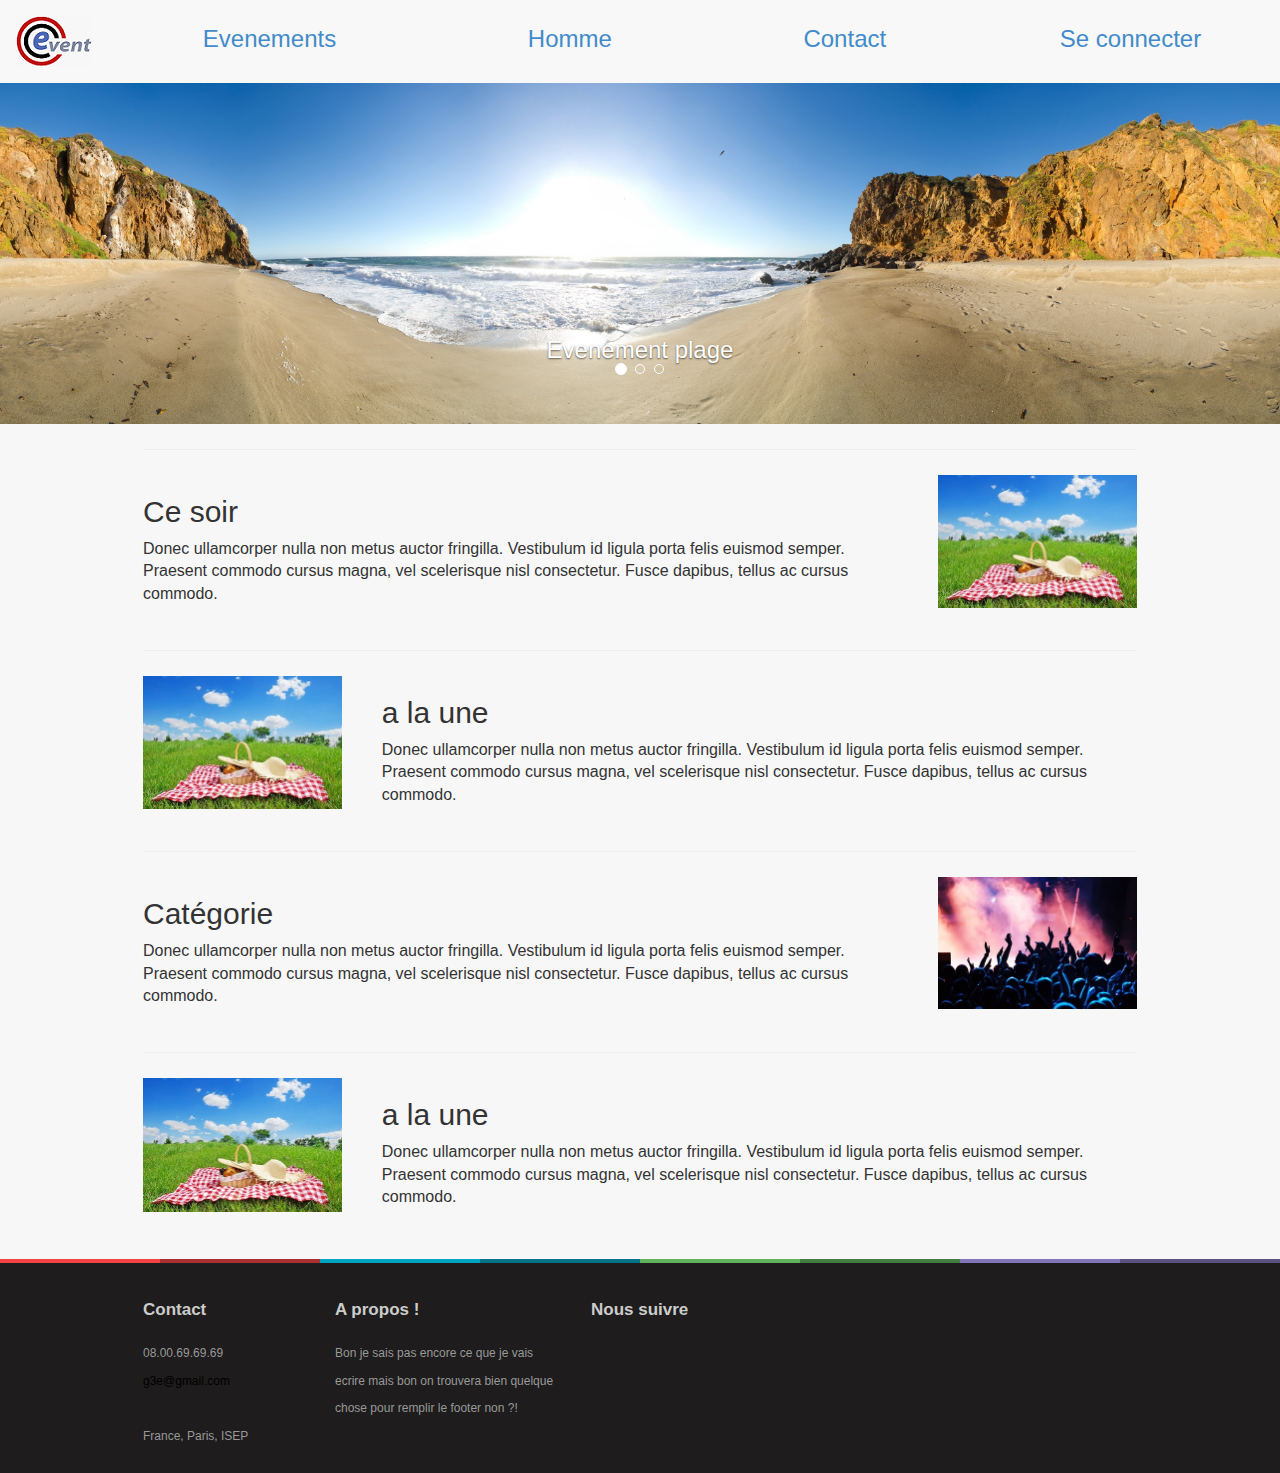
==== index.html @ 686d7fa7 "V2" ====
<!DOCTYPE html>
<html lang="fr">
<head>
	<meta charset="UTF-8">
	<title>E-vent</title>
	
	<link rel="shortcut icon" href="assets/images/logo.png">
	<link rel="stylesheet" media="screen" href="http://fonts.googleapis.com/css?family=Open+Sans:300,400,700">
	<link rel="stylesheet" href="assets/css/bootstrap.min.css">
	<link href="assets/css/one-page-wonder.css" rel="stylesheet">
	<link href="assets/css/footer.css" rel="stylesheet">
	<link href="assets/css/thumb.css" rel="stylesheet">


</head>

<body>
	<!-- CAROUSEL §§§§ -->
	<div id="carousel-example-generic" class="carousel slide" data-ride="carousel">
		<!-- Nav-Bar -->

		<nav class="navbar navbar-default " style="margin-bottom: 0px;">
			<div class="navbar-header">
				<a class="navbar-brand">
					<img alt="Brand" src="assets/images/logo.png">
				</a>
			</div>
			<nav>
				<ul class="nav nav-pills nav-stacked nav-justified span2">
					<li><a href="#">Evenements</a></li>
					<li><a href="#">Homme</a></li>
					<li><a href="#">Contact</a></li>
					<li><a href="#">Se connecter</a></li>

				</ul>
			</nav>
		</nav>
		<!-- Nav-Bar -->

		<!-- Indicators -->
		<ol class="carousel-indicators">
			<li data-target="#carousel-example-generic" data-slide-to="0" class="active"></li>
			<li data-target="#carousel-example-generic" data-slide-to="1"></li>
			<li data-target="#carousel-example-generic" data-slide-to="2"></li>
		</ol>

		<!-- Wrapper for slides -->
		<div class="carousel-inner">
			<div class="item active">
				<img src="assets/images/ban2.jpg" alt="...">
				<div class="carousel-caption">
					<h3>Evenement plage</h3>
				</div>
			</div>
			<div class="item">
				<img src="assets/images/pano1.jpg" alt="...">
				<div class="carousel-caption">
					<h3>Evenement Montagne</h3>
				</div>
			</div>
			<div class="item">
				<img src="assets/images/pano2.jpg" alt="...">
				<div class="carousel-caption">
					<h3>Evenement snowlees</h3>
				</div>
			</div>
		</div>
	</div>

</div> <!-- Carousel -->




<!-- Page Content -->

<div class="container">
	<hr class="featurette-divider">

	<!-- First Featurette -->
	<div class="featurette" id="about">
		<img class="featurette-image  img-responsive pull-right" src="assets/images/piknik.jpg">
		<h2 class="featurette-heading">Ce soir
			<span class="text-muted"></span>
		</h2>
		<p class="lead"> Donec ullamcorper nulla non metus auctor fringilla. Vestibulum id ligula porta felis euismod semper. Praesent commodo cursus magna, vel scelerisque nisl consectetur. Fusce dapibus, tellus ac cursus commodo.</p>
	</div>

	<hr class="featurette-divider">

	<!-- Second Featurette -->
	<div class="featurette" id="services">
		<img class="featurette-image  img-responsive pull-left" src="assets/images/piknik.jpg">
		<h2 class="featurette-heading">a la une
			<span class="text-muted"></span>
		</h2>
		<p class="lead">Donec ullamcorper nulla non metus auctor fringilla. Vestibulum id ligula porta felis euismod semper. Praesent commodo cursus magna, vel scelerisque nisl consectetur. Fusce dapibus, tellus ac cursus commodo.</p>
	</div>

	<hr class="featurette-divider">

	<!-- Third Featurette -->
	<div class="featurette" id="contact">
		<img class="featurette-image img-responsive pull-right" src="assets/images/concert.jpg">
		<h2 class="featurette-heading">Catégorie
			<span class="text-muted"></span>
		</h2>
		<p class="lead">Donec ullamcorper nulla non metus auctor fringilla. Vestibulum id ligula porta felis euismod semper. Praesent commodo cursus magna, vel scelerisque nisl consectetur. Fusce dapibus, tellus ac cursus commodo.</p>
	</div>

	<hr class="featurette-divider">

	<div class="featurette" id="services">
		<img class="featurette-image  img-responsive pull-left" src="assets/images/piknik.jpg">
		<h2 class="featurette-heading">a la une
			<span class="text-muted"></span>
		</h2>
		<p class="lead">Donec ullamcorper nulla non metus auctor fringilla. Vestibulum id ligula porta felis euismod semper. Praesent commodo cursus magna, vel scelerisque nisl consectetur. Fusce dapibus, tellus ac cursus commodo.</p>
	</div>
</div>



<div id="footer_white_background">
	<div class="color_top_footer">
		<div class="background_color_red"></div>
		<div style="background-color:rgba(170, 47, 47, 1);"></div>
		<div class="background_color_blue"></div>
		<div style="background-color:rgba(1, 115, 135, 1);"></div>
		<div class="background_color_green"></div>
		<div style="background-color:rgba(67, 125, 64, 1);"></div>
		<div style="background-color:rgba(130, 118, 185, 1);"></div>
		<div style="background-color:rgba(91, 82, 129, 1);"></div>
	</div>

	<div class="footer1">

		<div class="row">

			<div class="col-md-3 widget">
				<h3 class="widget-title">Contact</h3>
				<div class="widget-body">
					<p>08.00.69.69.69<br>
						<a href="mailto:#">g3e@gmail.com</a><br>
						<br>
						France, Paris, ISEP
					</p>	
				</div>
			</div>



			<div class="col-md-4 widget">
				<h3 class="widget-title">A propos !</h3>
				<div class="widget-body">
					<p>Bon je sais pas encore ce que je vais ecrire mais bon on trouvera bien quelque chose pour remplir le footer non ?!</p>
					
				</div>
			</div>

			<div class="col-md-4 widget">
				<h3 class="widget-title">Nous suivre</h3>
				<div class="widget-body">
					
					

				</div> 
			</div>
		</div>


	</body>

	<script src="http://ajax.googleapis.com/ajax/libs/jquery/1.10.2/jquery.min.js"></script>
	<script src="http://netdna.bootstrapcdn.com/bootstrap/3.0.0/js/bootstrap.min.js"></script>
	<script src="assets/js/headroom.min.js"></script>
	<script src="assets/js/jQuery.headroom.min.js"></script>
	<script src="assets/js/template.js"></script>
	</html>
---- assets/css/one-page-wonder.css ----
/* make sidebar nav vertical */ 
@media (min-width: 768px) {
  .sidebar-nav .navbar .navbar-collapse {
    padding: 0;
    max-height: none;
  }
  .sidebar-nav .navbar ul {
    float: none;
  }
  .sidebar-nav .navbar ul:not {
    display: block;
  }
  .sidebar-nav .navbar li {
    float: none;
    display: block;
  }
  .sidebar-nav .navbar li a {
    padding-top: 12px;
    padding-bottom: 12px;
  }
}
.header-image {
    display: block;
    width: 100%;
    text-align: center;
    background: url('http://placehold.it/1900x500') no-repeat center center scroll;
    -webkit-background-size: cover;
    -moz-background-size: cover;
    background-size: cover;
    -o-background-size: cover;

}

.headline {
    padding: 120px 0;

}

.headline h1 {
    font-size: 130px;
    background: #fff;
    background: rgba(255,255,255,0.9);
}

.headline h2 {
    font-size: 77px;
    background: #fff;
    background: rgba(255,255,255,0.9);
}

.featurette-divider {
    margin: 25px 0;
}

.featurette {
    overflow: hidden;
}

.featurette-image.pull-left {
    margin-right: 40px;
}

.featurette-image.pull-right {
    margin-left: 40px;
}

.featurette-heading {
    font-size: 30px;
}

footer {
    margin: 50px 0;
}

@media(max-width:1200px) {
    .headline h1 {
        font-size: 140px;
    }

    .headline h2 {
        font-size: 63px;
    }

    .featurette-divider {
        margin: 50px 0;
    }

    .featurette-image.pull-left {
        margin-right: 20px;
    }

    .featurette-image.pull-right {
        margin-left: 20px;
    }

    .featurette-heading {
        font-size: 35px;
    }
}

@media(max-width:991px) {
    .headline h1 {
        font-size: 105px;
    }

    .headline h2 {
        font-size: 50px;
    }

    .featurette-divider {
        margin: 40px 0;
    }

    .featurette-image {
        max-width: 50%;
    }

    .featurette-image.pull-left {
        margin-right: 10px;
    }

    .featurette-image.pull-right {
        margin-left: 10px;
    }

    .featurette-heading {
        font-size: 30px;
    }
}

@media(max-width:768px) {
    .container {
        margin: 0 15px;
    }

    .featurette-divider {
        margin: 40px 0;
    }

    .featurette-heading {
        font-size: 25px;
    }
}

@media(max-width:668px) {
    .headline h1 {
        font-size: 70px;
    }

    .headline h2 {
        font-size: 32px;
    }

    .featurette-divider {
        margin: 30px 0;
    }
}

@media(max-width:640px) {
    .headline {
        padding: 75px 0 25px 0;
    }

    .headline h1 {
        font-size: 60px;
    }

    .headline h2 {
        font-size: 30px;
    }
}

@media(max-width:375px) {
    .featurette-divider {
        margin: 10px 0;
    }

    .featurette-image {
        max-width: 100%;
    }

    .featurette-image.pull-left {
        margin-right: 0;
        margin-bottom: 10px;
    }

    .featurette-image.pull-right {
        margin-bottom: 10px;
        margin-left: 0;
    }

}

.footer1 { font-size: 12px; color: #999; padding: 30px 0 0 0;}
.footer1 a { color: black; }
.footer1 a:hover {color: #fff; }  
.footer1 .widget-title { font-size: 17px; font-weight: bold; color: #ccc; margin: 0 0 20px; }
.footer1 .entry-meta { border-top: 1px solid #ccc; border-bottom: 1px solid #ccc; margin: 0 0 35px 0; padding: 2px 0; color: #888888; font-size: 12px; font-size: 0.75rem; }
.footer1 .entry-meta a { color: #333333; }
.footer1 .entry-meta .meta-in { border-top: 1px solid #ccc; border-bottom: 1px solid #ccc; padding: 10px 0; }
.follow-me-icons { font-size:30px; }        
.follow-me-icons i { float:left; margin:0 10px 0 0; 
}       
    }
---- assets/css/footer.css ----
/* FOOTER */

.background_color_blue {
    background-color:rgba(2, 165, 193, 1);
}
.background_color_red {
    background-color:rgba(244, 67, 67, 1);
}
.background_color_green {
    background-color:rgba(96, 179, 92, 1) !important;
}

#footer_white_background
{
    width:100%;
    float:left;
    height:auto;
    background-color:#1E1C1C;
    margin-top:30px;
    /*border-top:1px solid #d9d9d9;*/
}

#footer_white_background .color_top_footer
{
    width:100%;
    float:left;
    height: 4px;
}

#footer_white_background .color_top_footer div
{
    width:12.5%;
    float:left;
    height: 100%;
}

footer
{
    float:left;
    height:auto;
    width:100%;
    margin-bottom:10px;
}

footer .footer_part {
    float:right;
    width:auto;
    margin-left:60px;
}

footer .footer_part_rest {
    overflow:hidden;
    width:auto;
}



footer .footer_part p.title_footer, footer .footer_part_rest p.title_footer {
    font-size:1.2em;
    font-weight: bold;
    padding: 15px 0px;
}

footer .footer_part div {
    margin-bottom:15px;
}

footer .footer_part div:last-child {
    margin-bottom:0px;
}

footer .footer_part.apropos p {
    text-align:left;
    font-size:0.9em;
    font-weight:normal;
}

footer .footer_part div img {
    float:left;
    display:none;
}

footer .footer_part.stats div {
    margin-bottom:8px;
}

footer .footer_part.stats div:last-child {
    margin-bottom:0px;
}

footer .footer_part.stats div p {
    font-size:1.2em;
    font-weight:bold;
}

footer .footer_part.stats div p span {
    font-size:0.8em;
    font-weight:normal;
}

footer .footer_part div p {
    font-size:1.1em;
    font-weight:bold;
}

footer .footer_part div p span {
    font-size:0.9em;
    font-weight:normal;
}

footer .footer_part a {
    font-size:1em;
    color:#959595;
}

footer .footer_part a:hover {
    text-decoration:underline;
}

footer .footer_part.follow {
    width: 210px;
}

div.social, 
div.newsletter {
    overflow: hidden;
}

div.social {
    margin-bottom: 10px;
}

div.social div.popup_footer_content_div {
    display: inline-block;
    width: 32px;
    height: 32px;
    margin-right: 10px;
}

div.social a {
    display: inline-block;
    width: 32px;
    height: 32px;
}

div.social a:last-child {
    margin-right: 0px;
}

div.social div.popup_footer_content {
    position: absolute;
    width: 250px;
    cursor: default;
    display: none;
    /*visibility: hidden;*/
}

div.social div.popup_footer_content.rss {
    background-color: #f88b02;
    margin-top: -185px;
}

div.social div.popup_footer_content.rss a.custom_feed {
    float:right;
    width: auto;
    height: auto;
    margin:10px 10px;
    font-size: 0.9em;
    color: white;
    line-height: 21px;
    padding: 0px 5px;
}

div.social div.popup_footer_content.rss a.custom_feed:hover {
    text-decoration: none;
}

div.social div.popup_footer_content.twitter {
    background-color: rgba(0, 176, 237, 1);
    margin-top: -245px;
}

div.social div.popup_footer_content h3 {
    color: white;
    font-weight: normal;
    font-size: 0.9em;
    margin:10px 10px;
    line-height: 21px;
    padding: 0;
}

div.social div.popup_footer_content div.rss_content,
div.social div.popup_footer_content div.twitter_content {
    overflow: hidden;
    margin: 10px;
    background-color: white;
    padding: 10px;
}

div.social div.popup_footer_content div.rss_content a.rss_a,
div.social div.popup_footer_content div.rss_content span,
div.social div.popup_footer_content div.rss_content p.rss_p {
    float: left;
    width: auto;
    height: auto;
    font-weight: normal;
    font-size: 1em;
}

div.social div.popup_footer_content div.rss_content a.rss_a:hover {
    text-decoration: underline;
}

div.social div.popup_footer_content div.twitter_content p {
    font-size: 1em;
    font-weight: normal;
    margin-top: 0px;
}

div.social div.popup_footer_content_div .triangle_popup_footer {
    position: absolute;
    width: 0;
    height: 0;
    border-style: solid;
    border-width: 16px 16px 0 16px;
    border-color: #007bff transparent transparent transparent;
}

div.social div.popup_footer_content_div .triangle_popup_footer.rss {
    border-color: #f88b02 transparent transparent transparent;
}

div.social div.popup_footer_content_div .triangle_popup_footer.twitter {
    border-color: rgba(0, 176, 237, 1) transparent transparent transparent;
}

div.newsletter div.background_newsletter {
    float: left;
    width: 32px;
    height: 32px;
    margin-right: 0px;
    text-align: center;
}

div.newsletter div.input_left {
    padding-right: 20px;
}

div.newsletter a.button_grey_structure {
    float:right;
    width: 30px;
    height: 30px;
    border-left: none;
    text-align: center;
}

div.newsletter a.button_grey_structure:hover {
    text-decoration: none;
}

div.newsletter input {
    height: 30px;
    border-left: none;
    border:1px solid #D9D9D9;
}

div.newsletter input:focus {
}

footer .footer_part.mobile {

}

footer .footer_part.mobile a {
    display: block;
    margin-top: 26px;
}

footer .footer_part.mobile a img {
    display: block;
}

.background_rss {
    background:rgba(248, 139, 2, 1) url(//static.dealabs.com/images/header/icon_all_rss.png) no-repeat center;
}

.background_rss:hover {
    background-color:rgba(248, 139, 2, 0.8);
}

.background_rss:active {
    background-color:rgba(248, 139, 2, 0.6);
}

.background_facebook {
    background:rgba(59, 89, 152, 1) url(//static.dealabs.com/images/header/icon_all_facebook_white.png) no-repeat center;
}

.background_facebook:hover {
    background-color:rgba(59, 89, 152, 0.8);
}

.background_facebook:active {
    background-color:rgba(59, 89, 152, 0.6);
}

.background_twitter {
    background:rgba(0, 176, 237, 1) url(//static.dealabs.com/images/header/icon_all_twitter_white.png) no-repeat center;
}

.background_twitter:hover {
    background-color:rgba(0, 176, 237, 0.8);
}

.background_twitter:active {
    background-color:rgba(0, 176, 237, 0.6);
}

.background_google {
    background:rgba(209, 63, 45, 1) url(//static.dealabs.com/images/header/icon_all_google_white.png) no-repeat center;
}

.background_google:hover {
    background-color:rgba(209, 63, 45, 0.8);
}

.background_google:active {
    background-color:rgba(209, 63, 45, 0.6);
}

.background_youtube {
    background:rgba(71, 71, 71, 1) url(//static.dealabs.com/images/header/icon_all_youtube.png) no-repeat center;
}

.background_youtube:hover {
    background-color:rgba(71, 71, 71, 0.8);
}

.background_youtube:active {
    background-color:rgba(71, 71, 71, 0.6);
}

.background_newsletter {
    background-image:url(//static.dealabs.com/images/header/icon_all_messages.png);
    background-repeat:  no-repeat;
    background-position:  center;
}

#bottom_footer
{
    width:100%;
    float:left;
    height:auto;
    background-color:#ffffff;
}

#bottom_footer_white
{
    float:left;
    position:relative;
    width:100%;
    padding:10px 0;
    border-top:1px solid #d9d9d9;
}

#bottom_footer_white p
{
    float:left;
    color:#333333;
    font-size:0.85em;
}

#bottom_footer_white a
{
    float:right;
    color:#777777;
    font-size:0.85em;
    margin-left:15px;
}

#bottom_footer_white a:hover
{
    text-decoration:underline;
}

#end_white_background {
    position: relative;
    float: left;
    width:100%;
}

#end_white_background .absolute_footer {
    position: absolute;
    background: white;
    left:0;
    right: 0;
}
---- assets/css/thumb.css ----
.test{	
    -moz-border-radius: 4px;
    -webkit-border-radius: 4px;
    border-radius: 4px;
        width:220px;
        height: 120px;
        background-color: #2F2F31;
}

.test h3{
	text-align: center;
	color: #FFF;
    height: 80px;
    position: relative;
    background-color: #D43A3A;
    margin-top: 0px;
    margin-bottom: 0px;


}
.test p{
		text-align: justify;

}
div#colonne1 {
    float: left;
    width: 250px;
    }

div#colonne2 {
    float: right;
    width: 250px;
    
}

div#colonne3 {
    float: center;
    width: 250px;
   }
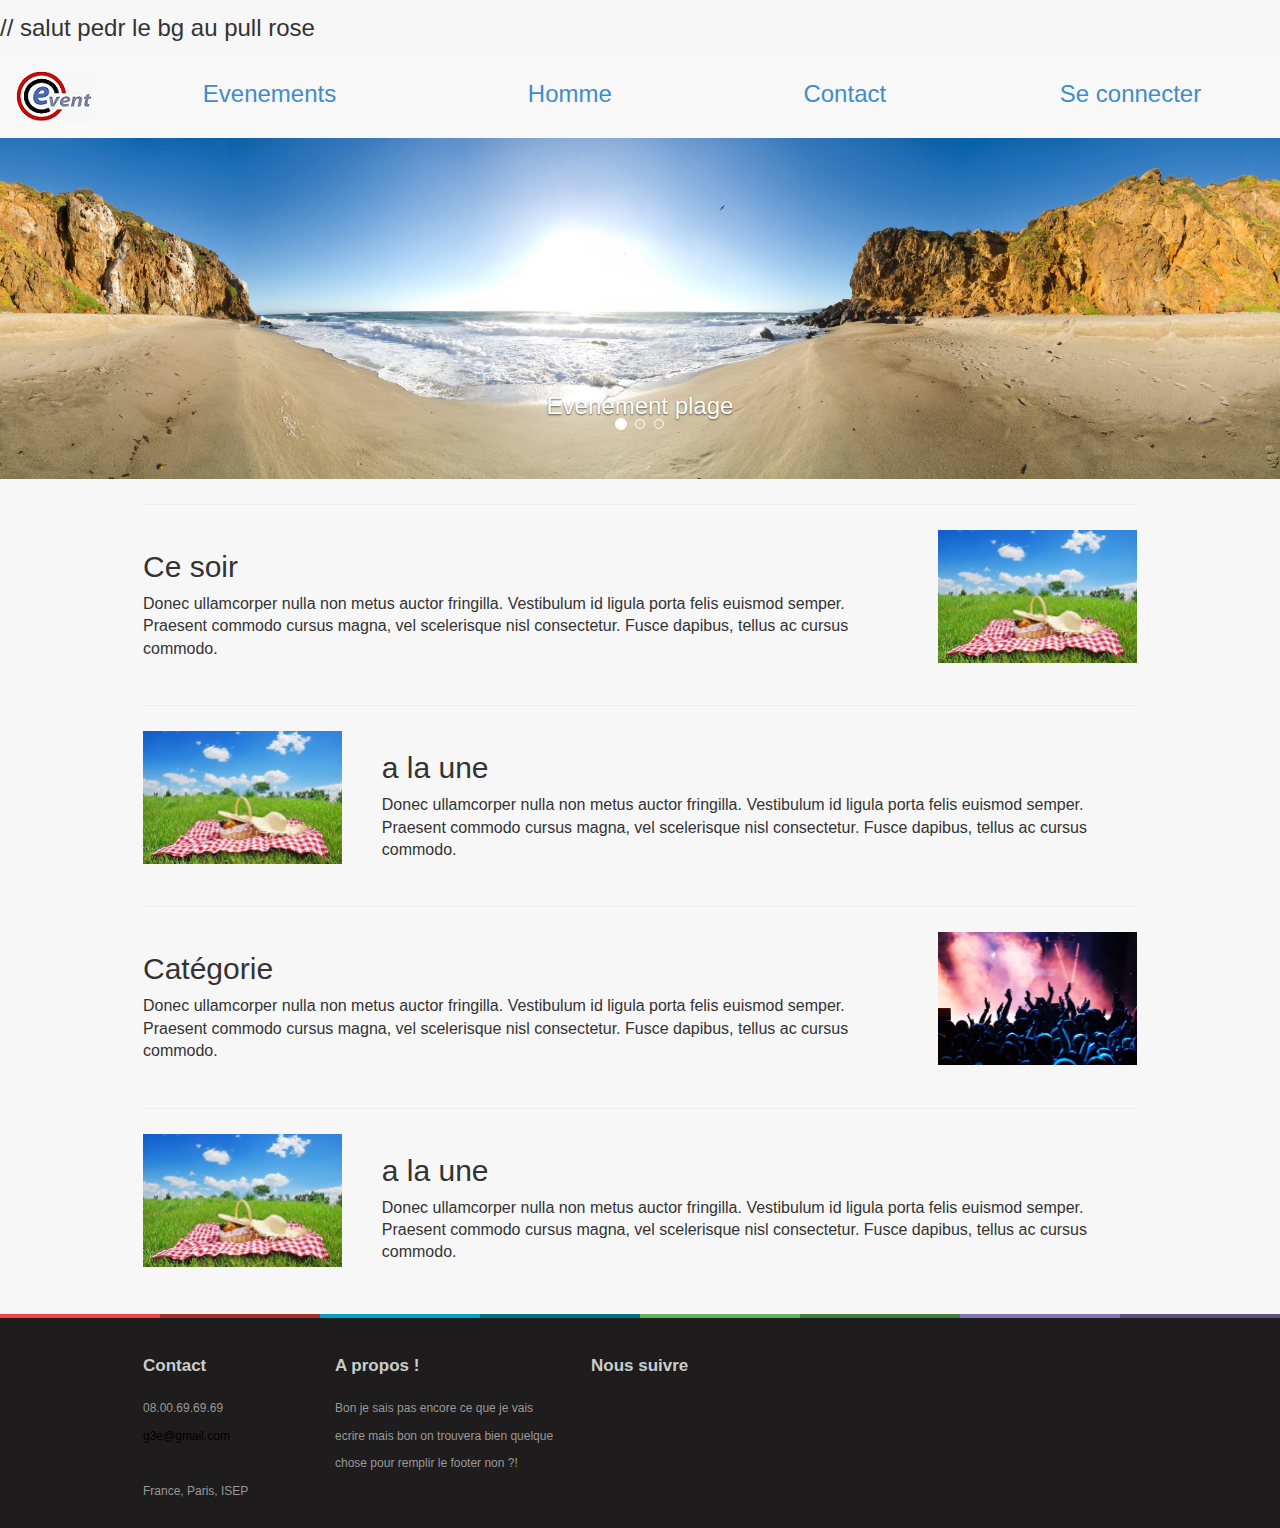
==== commit f38c2b63: "commit a la bbee" ====
--- a/index.html
+++ b/index.html
@@ -11,7 +11,7 @@
 	<link href="assets/css/footer.css" rel="stylesheet">
 	<link href="assets/css/thumb.css" rel="stylesheet">
 
-
+// salut pedr le bg au pull rose
 </head>
 
 <body>
